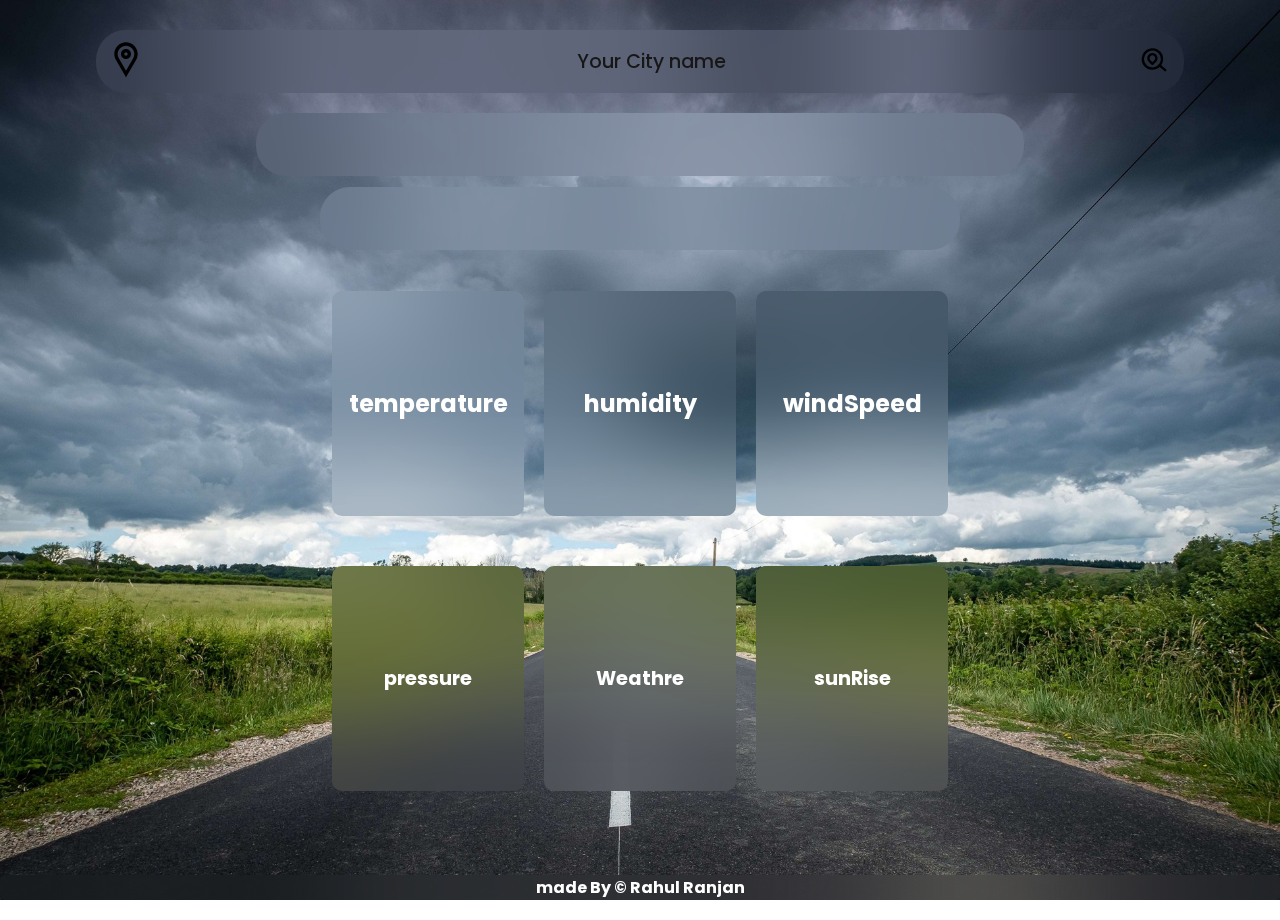
==== WeatherApp/index.html @ c3726b18 "first commit" ====
<!DOCTYPE html>
<html lang="en">

<head>
    <meta charset="UTF-8">
    <meta name="viewport" content="width=device-width, initial-scale=1.0">
    <title>Weathre App</title>
    <link rel="stylesheet" href="style.css">
</head>

<body>

    <div class="stage_1">
        <div id="dateTime">
            <div id="input">

                <button id="btn_location">
                    <svg width="40px" height="40px" viewBox="0 0 512 512" version="1.1"
                        xmlns="http://www.w3.org/2000/svg" xmlns:xlink="http://www.w3.org/1999/xlink">
                        <title>location</title>
                        <g id="Page-1" stroke="none" stroke-width="1" fill="none" fill-rule="evenodd">
                            <g id="Combined-Shape" fill="#000000" transform="translate(106.666667, 42.666667)">
                                <path
                                    d="M149.333333,7.10542736e-15 C231.807856,7.10542736e-15 298.666667,66.8588107 298.666667,149.333333 C298.666667,174.270044 292.571852,197.766489 281.750846,218.441128 L149.333333,448 L19.9831547,224.008666 C7.25333333,202.026667 2.84217094e-14,176.537017 2.84217094e-14,149.333333 C2.84217094e-14,66.8588107 66.8588107,7.10542736e-15 149.333333,7.10542736e-15 Z M149.333333,42.6666667 C90.42296,42.6666667 42.6666667,90.42296 42.6666667,149.333333 C42.6666667,166.273109 46.5745408,182.526914 53.969702,197.200195 L57.5535689,203.746216 L149.333333,362.666667 L241.761134,202.626841 C251.054097,186.579648 256,168.390581 256,149.333333 C256,90.42296 208.243707,42.6666667 149.333333,42.6666667 Z M149.333333,85.3333333 C184.679557,85.3333333 213.333333,113.987109 213.333333,149.333333 C213.333333,184.679557 184.679557,213.333333 149.333333,213.333333 C113.987109,213.333333 85.3333333,184.679557 85.3333333,149.333333 C85.3333333,113.987109 113.987109,85.3333333 149.333333,85.3333333 Z M149.333333,128 C137.551259,128 128,137.551259 128,149.333333 C128,161.115408 137.551259,170.666667 149.333333,170.666667 C161.115408,170.666667 170.666667,161.115408 170.666667,149.333333 C170.666667,137.551259 161.115408,128 149.333333,128 Z">
                                </path>
                            </g>
                        </g>
                    </svg>
                </button>

                <div id="country"></div>

                <input class="input-field" id="city" type="text" placeholder="Your City name">

                <button id="btn_search" onclick="fetchData()">
                    <svg width="40px" height="40px" viewBox="0 -0.5 25 25" fill="none"
                        xmlns="http://www.w3.org/2000/svg">
                        <path fill-rule="evenodd" clip-rule="evenodd"
                            d="M5.5 11.9999C5.50034 9.13745 7.52262 6.67387 10.3301 6.11575C13.1376 5.55763 15.9484 7.06041 17.0435 9.70506C18.1386 12.3497 17.2131 15.3997 14.833 16.9897C12.4528 18.5798 9.28087 18.2671 7.257 16.2429C6.13183 15.1175 5.49981 13.5912 5.5 11.9999Z"
                            stroke="#000000" stroke-width="1.5" stroke-linecap="round" stroke-linejoin="round" />
                        <path fill-rule="evenodd" clip-rule="evenodd"
                            d="M11.5 14.9999L13.268 13.2429C13.7367 12.7781 14.0003 12.1454 14.0003 11.4854C14.0003 10.8253 13.7367 10.1926 13.268 9.72786C12.2894 8.75673 10.7106 8.75673 9.73199 9.72786C9.26328 10.1926 8.99963 10.8253 8.99963 11.4854C8.99963 12.1454 9.26328 12.7781 9.73199 13.2429L11.5 14.9999Z"
                            stroke="#000000" stroke-width="1.5" stroke-linecap="round" stroke-linejoin="round" />
                        <path d="M15.972 15.9999L19.5 18.9999" stroke="#000000" stroke-width="1.5"
                            stroke-linecap="round" stroke-linejoin="round" />
                    </svg>
                </button>

            </div>

            <div id="time">
                <div id="hour"> </div>
                <div id="min"> </div>
                <div id="sec"> </div>
                <div id="sesation"> &nbsp;</div>
            </div>

            <div id="date">
                <div id="day"> </div>
                <div id="date"> </div>
                <div id="month"> </div>
                <div id="year"> </div>
            </div>
        </div>
    </div>

    <div class="stage_2">
        <div id="temperature">temperature</div>
        <div id="humidity">humidity</div>
        <div id="windSpeed">windSpeed</div>
    </div>

    <div class="stage_3">
        <div id="pressure">pressure</div>
        <div id="weather">Weathre</div>
        <div id="sunRise">sunRise</div>
    </div>
    <div class="foot">made By &copy; Rahul Ranjan</div>

    <script src="script.js"></script>
</body>

</html>
---- WeatherApp/style.css ----
@import url('https://fonts.googleapis.com/css2?family=M+PLUS+Rounded+1c:wght@300&family=Poppins:wght@100&display=swap');


*{
    margin: 0;
    padding: 0;
    box-sizing: border-box;
    font-family: 'Poppins', sans-serif;
}

body{
    background-image: url(image/bg.jpg);
    height: 100vh;
    width: 100%;
    background-position: center;
    background-repeat: no-repeat;
    background-size: cover;
    background-attachment: fixed;
}

.stage_1{
    
}
#input{
    width: 85vw;
    height: 7vh;
    padding: 10px;
    outline: none;
    border: 1px solid #171717;
    border-radius: 30px;
    margin: 10px 100px;
    display: flex;
    align-items: center;
    justify-content: center;
}

#input #btn_location{
    border:none;
    height: 6vh;
    background: none;
    
}

#input #country{
    margin: 10px;
}

#input .input-field{
    width: 85vw;
    height: 6.5vh;
    background: transparent;
    border: 1px solid transparent;
    border-radius: 20px;
    margin-left:  30px;
    outline: none;
    font-size: 1.2rem;
    font-weight: bold;
    color: #ffffff;
    margin-left: 2px;
    text-align: center;
}


#input .input-field::placeholder{
    color: #171717;
    font-weight: 500;
}


#input #btn_search {
    border:none;
    height: 6vh;
    background: none;

}

#dateTime{
    display: flex;
    justify-content: center;
    align-items: center;
    flex-direction: column;
    margin-top: 20px;
    font-family: 'M PLUS Rounded 1c', sans-serif;
    font-family: 'Poppins', sans-serif;
    color: #ffffff;
}

#dateTime #time{
    width: 60vw;
    height: 7vh;
    padding: 10px;
    outline: none;
    border: 1px solid transparent;
    border-radius: 30px;
    margin: 10px 100px;
    display: flex;
    align-items: center;
    justify-content: center;
    font-size: xx-large;
}

#dateTime #date{
    width: 50vw;
    height: 7vh;
    padding: 10px;
    outline: none;
    border: 1px solid transparent;
    border-radius: 30px;
    margin: 1px;
    display: flex;
    align-items: center;
    justify-content: center;
    font-size: x-large;
    
}
#date,
#time,
#input{
    box-shadow: rgba(149, 157, 165, 0.2) 0px 8px 24px;
    backdrop-filter: blur(50px);
    border:none;
}


.stage_2{
    display: flex;
    justify-content: center;
    align-items: center;
    margin-top: 20px;
    padding: 10px;
    font-family: 'M PLUS Rounded 1c', sans-serif;
    font-family: 'Poppins', sans-serif;
    color: #ffffff;
}

#temperature,
#humidity,
#windSpeed{
    display: flex;
    justify-content: center;
    align-items: center;
    width: 15vw;
    height: 25vh;
    margin: 10px;
    padding: 10px;
    border: 1px solid transparent;
    border-radius: 10px;
    font-family: 'M PLUS Rounded 1c', sans-serif;
    font-family: 'Poppins', sans-serif;
    color: #ffffff;
    font-size: x-large;
    font-weight: bolder;
    box-shadow: rgba(149, 157, 165, 0.2) 0px 8px 24px;
    backdrop-filter: blur(50px);
}

.stage_3{
    display: flex;
    justify-content: center;
    align-items: center;
    margin-top: 20px;
    font-family: 'M PLUS Rounded 1c', sans-serif;
    font-family: 'Poppins', sans-serif;
    color: #ffffff;
}

#pressure,
#sunRise,
#weather{
    width: 15vw;
    height: 25vh;
    margin: 10px;
    padding: 10px;
    border: 1px solid transparent;
    border-radius: 10px;
    display: flex;
    align-items: center;
    justify-content: center;
    font-family: 'M PLUS Rounded 1c', sans-serif;
    font-family: 'Poppins', sans-serif;
    color: #ffffff;
    font-size: larger;
    font-weight: bolder;
    box-shadow: rgba(149, 157, 165, 0.2) 0px 8px 24px;
    backdrop-filter: blur(50px);
}

.foot{
    margin-top: auto;
    box-shadow: rgba(149, 157, 165, 0.2) 0px 8px 24px;
    backdrop-filter: blur(50px);
    border-radius: 5px;
    font-family: 'M PLUS Rounded 1c', sans-serif;
    font-family: 'Poppins', sans-serif;
    justify-content: center;
    align-items: center;
    display: flex;
    position: fixed;
    left: 0;
    bottom: 0;
    width: 100%;
    color: #ffffff;
    font-weight: bold;  
    text-align: center;
  }

  .temp,
  .humi,
  .wind,
  .weather
  {
    width: 50px;
    height: 50px;
    display: flex;
    justify-content: center;
    align-items: center;
    margin: 10px;
  }
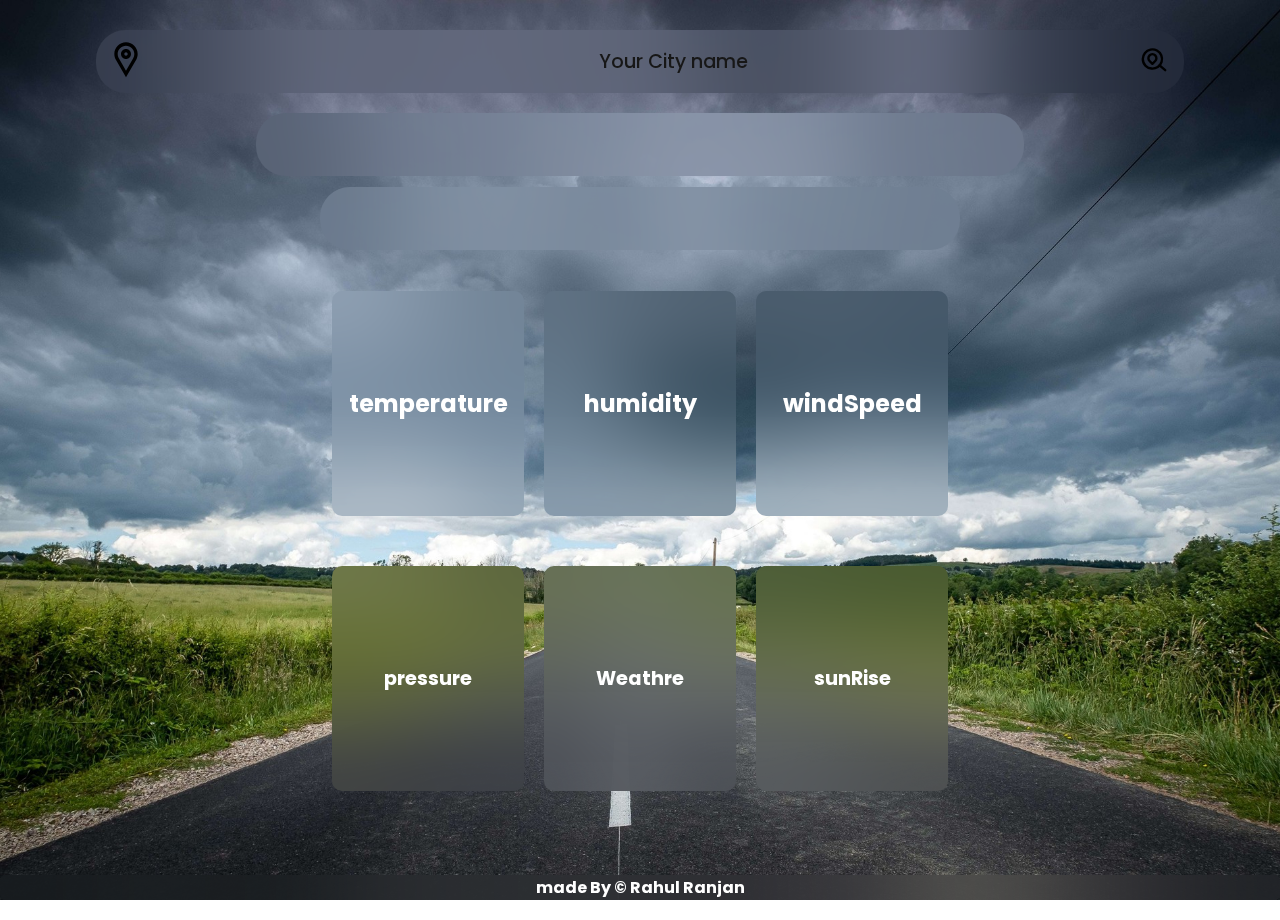
==== commit eb8f5c95: "country code update" ====
--- a/WeatherApp/index.html
+++ b/WeatherApp/index.html
@@ -28,22 +28,14 @@
                     </svg>
                 </button>
 
-                <div id="country"></div>
+                <div id="country" style="  width: 52px; margin-top: 19px">
+                   
+                </div>
 
                 <input class="input-field" id="city" type="text" placeholder="Your City name">
 
                 <button id="btn_search" onclick="fetchData()">
-                    <svg width="40px" height="40px" viewBox="0 -0.5 25 25" fill="none"
-                        xmlns="http://www.w3.org/2000/svg">
-                        <path fill-rule="evenodd" clip-rule="evenodd"
-                            d="M5.5 11.9999C5.50034 9.13745 7.52262 6.67387 10.3301 6.11575C13.1376 5.55763 15.9484 7.06041 17.0435 9.70506C18.1386 12.3497 17.2131 15.3997 14.833 16.9897C12.4528 18.5798 9.28087 18.2671 7.257 16.2429C6.13183 15.1175 5.49981 13.5912 5.5 11.9999Z"
-                            stroke="#000000" stroke-width="1.5" stroke-linecap="round" stroke-linejoin="round" />
-                        <path fill-rule="evenodd" clip-rule="evenodd"
-                            d="M11.5 14.9999L13.268 13.2429C13.7367 12.7781 14.0003 12.1454 14.0003 11.4854C14.0003 10.8253 13.7367 10.1926 13.268 9.72786C12.2894 8.75673 10.7106 8.75673 9.73199 9.72786C9.26328 10.1926 8.99963 10.8253 8.99963 11.4854C8.99963 12.1454 9.26328 12.7781 9.73199 13.2429L11.5 14.9999Z"
-                            stroke="#000000" stroke-width="1.5" stroke-linecap="round" stroke-linejoin="round" />
-                        <path d="M15.972 15.9999L19.5 18.9999" stroke="#000000" stroke-width="1.5"
-                            stroke-linecap="round" stroke-linejoin="round" />
-                    </svg>
+                    <img src="image/search.svg" alt="search">
                 </button>
 
             </div>
@@ -80,4 +72,4 @@
     <script src="script.js"></script>
 </body>
 
-</html>+</html>
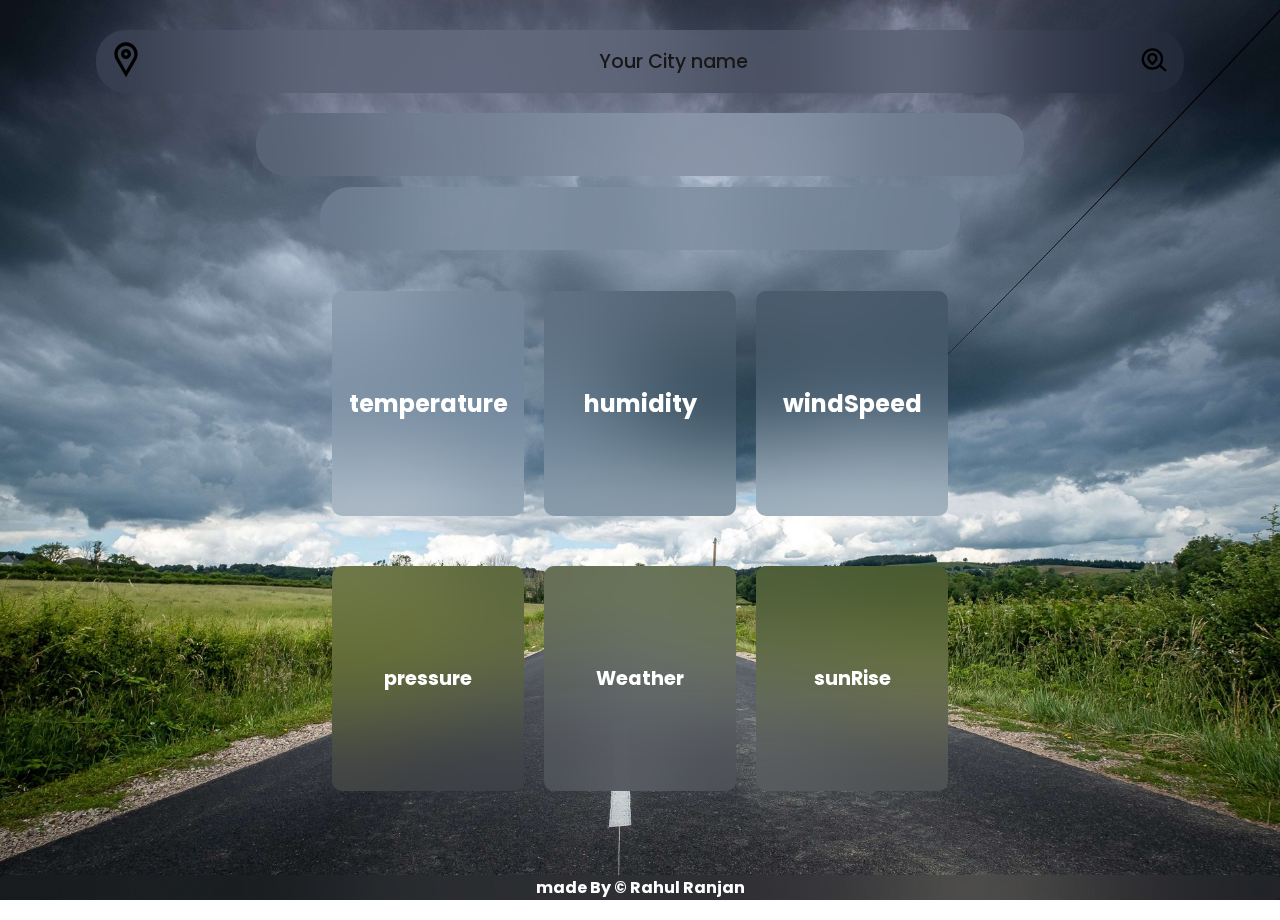
==== commit 5bb9b41d: "update" ====
--- a/WeatherApp/index.html
+++ b/WeatherApp/index.html
@@ -4,7 +4,7 @@
 <head>
     <meta charset="UTF-8">
     <meta name="viewport" content="width=device-width, initial-scale=1.0">
-    <title>Weathre App</title>
+    <title>Weather App</title>
     <link rel="stylesheet" href="style.css">
 </head>
 
@@ -64,7 +64,7 @@
 
     <div class="stage_3">
         <div id="pressure">pressure</div>
-        <div id="weather">Weathre</div>
+        <div id="weather">Weather</div>
         <div id="sunRise">sunRise</div>
     </div>
     <div class="foot">made By &copy; Rahul Ranjan</div>
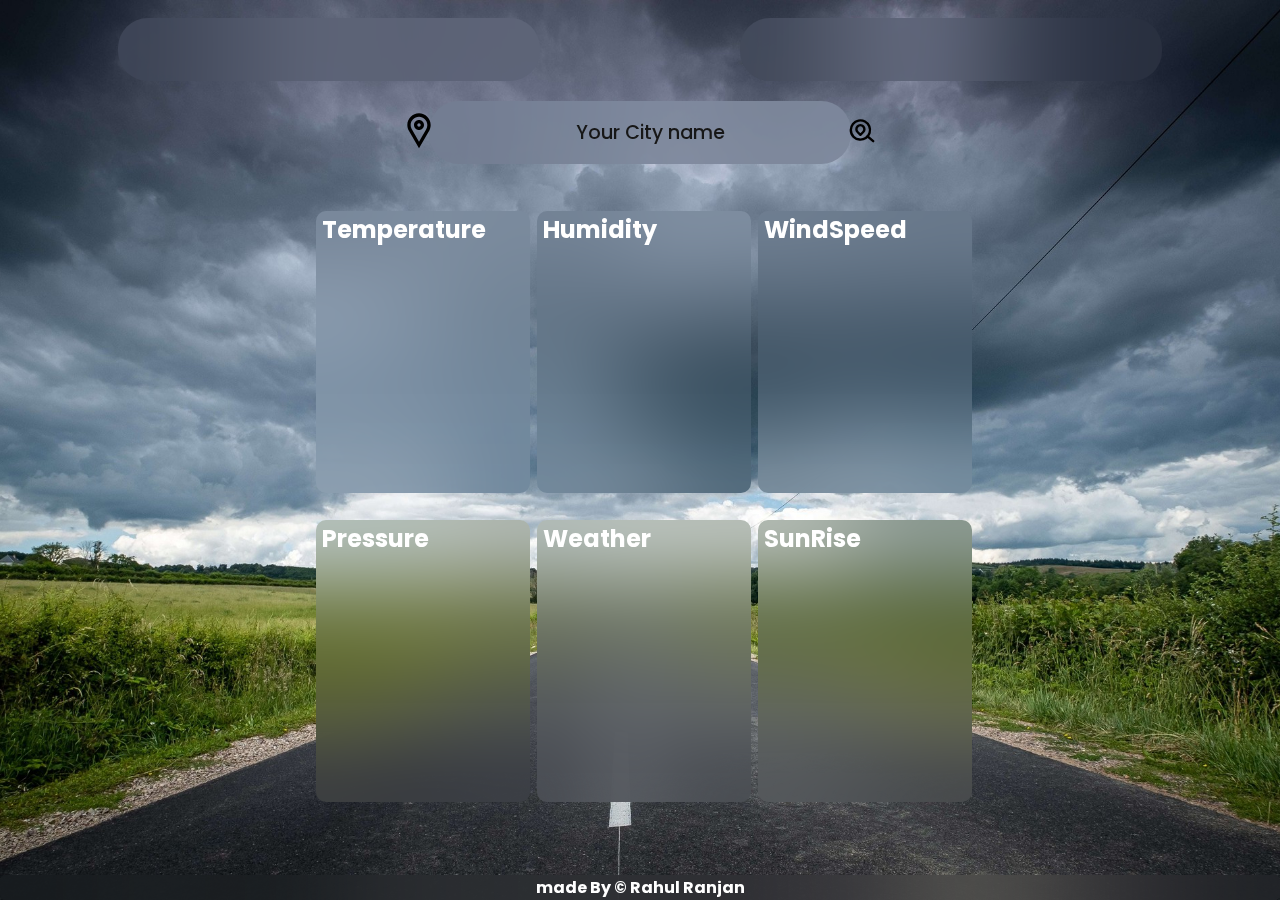
==== commit 7083e8d8: "complete" ====
--- a/WeatherApp/index.html
+++ b/WeatherApp/index.html
@@ -12,6 +12,11 @@
 
     <div class="stage_1">
         <div id="dateTime">
+            <div id="time"></div>
+            <div id="date"></div>
+        </div>
+
+        <div class="overdiv">
             <div id="input">
 
                 <button id="btn_location">
@@ -28,48 +33,39 @@
                     </svg>
                 </button>
 
-                <div id="country" style="  width: 52px; margin-top: 19px">
-                   
-                </div>
+                <div id="country" style="  width: 40px;height: 40px; margin-top: 19px"></div>
 
-                <input class="input-field" id="city" type="text" placeholder="Your City name">
+                <input class="input-field" id="city" placeholder="Your City name">
 
                 <button id="btn_search" onclick="fetchData()">
                     <img src="image/search.svg" alt="search">
                 </button>
 
             </div>
-
-            <div id="time">
-                <div id="hour"> </div>
-                <div id="min"> </div>
-                <div id="sec"> </div>
-                <div id="sesation"> &nbsp;</div>
-            </div>
-
-            <div id="date">
-                <div id="day"> </div>
-                <div id="date"> </div>
-                <div id="month"> </div>
-                <div id="year"> </div>
-            </div>
         </div>
     </div>
 
     <div class="stage_2">
-        <div id="temperature">temperature</div>
-        <div id="humidity">humidity</div>
-        <div id="windSpeed">windSpeed</div>
+        <div id="box">&nbsp;Temperature<div id="temperature"></div>
+        </div>
+        <div id="box">&nbsp;Humidity<div id="humidity"></div>
+        </div>
+        <div id="box">&nbsp;WindSpeed<div id="windSpeed"></div>
+        </div>
     </div>
 
     <div class="stage_3">
-        <div id="pressure">pressure</div>
-        <div id="weather">Weather</div>
-        <div id="sunRise">sunRise</div>
+        <div id="box">&nbsp;Pressure<div id="pressure"></div>
+        </div>
+        <div id="box">&nbsp;Weather<div id="weather"></div>
+        </div>
+        <div id="box">&nbsp;SunRise<div id="sunRise"></div>
+        </div>
     </div>
+
     <div class="foot">made By &copy; Rahul Ranjan</div>
 
     <script src="script.js"></script>
 </body>
 
-</html>
+</html>--- a/WeatherApp/style.css
+++ b/WeatherApp/style.css
@@ -16,22 +16,22 @@
     background-repeat: no-repeat;
     background-size: cover;
     background-attachment: fixed;
-}
-
-.stage_1{
-    
-}
+    overflow-y: hidden;
+}
+
+
 #input{
-    width: 85vw;
+    width: 33vw;
     height: 7vh;
     padding: 10px;
     outline: none;
-    border: 1px solid #171717;
+    border: 1px solid transparent;
     border-radius: 30px;
     margin: 10px 100px;
     display: flex;
     align-items: center;
     justify-content: center;
+    font-size: xx-large;
 }
 
 #input #btn_location{
@@ -46,17 +46,15 @@
 }
 
 #input .input-field{
-    width: 85vw;
+    width: 33vw;
     height: 6.5vh;
     background: transparent;
     border: 1px solid transparent;
     border-radius: 20px;
-    margin-left:  30px;
     outline: none;
     font-size: 1.2rem;
     font-weight: bold;
     color: #ffffff;
-    margin-left: 2px;
     text-align: center;
 }
 
@@ -78,15 +76,14 @@
     display: flex;
     justify-content: center;
     align-items: center;
-    flex-direction: column;
-    margin-top: 20px;
+    margin-top: 8px;
     font-family: 'M PLUS Rounded 1c', sans-serif;
     font-family: 'Poppins', sans-serif;
     color: #ffffff;
 }
 
 #dateTime #time{
-    width: 60vw;
+    width: 33vw;
     height: 7vh;
     padding: 10px;
     outline: none;
@@ -100,19 +97,22 @@
 }
 
 #dateTime #date{
-    width: 50vw;
+    width: 33vw;
     height: 7vh;
     padding: 10px;
     outline: none;
     border: 1px solid transparent;
     border-radius: 30px;
-    margin: 1px;
-    display: flex;
-    align-items: center;
-    justify-content: center;
-    font-size: x-large;
+    margin: 10px 100px;
+    display: flex;
+    align-items: center;
+    justify-content: center;
+    font-size: xx-large;
     
 }
+
+
+
 #date,
 #time,
 #input{
@@ -135,7 +135,10 @@
 
 #temperature,
 #humidity,
-#windSpeed{
+#windSpeed,
+#pressure,
+#sunRise,
+#weather{
     display: flex;
     justify-content: center;
     align-items: center;
@@ -153,37 +156,32 @@
     box-shadow: rgba(149, 157, 165, 0.2) 0px 8px 24px;
     backdrop-filter: blur(50px);
 }
+#box{
+    border: 1px solid transparent;
+    border-radius: 10px;
+    font-family: 'M PLUS Rounded 1c', sans-serif;
+    font-family: 'Poppins', sans-serif;
+    letter-spacing: px;
+    color: #ffffff;
+    font-size: x-large;
+    font-weight: bolder;
+    box-shadow: rgba(149, 157, 165, 0.2) 0px 8px 24px;
+    backdrop-filter: blur(50px);
+    margin-left: 7px;
+    margin-top: 7px;
+}
 
 .stage_3{
     display: flex;
     justify-content: center;
     align-items: center;
-    margin-top: 20px;
-    font-family: 'M PLUS Rounded 1c', sans-serif;
-    font-family: 'Poppins', sans-serif;
-    color: #ffffff;
-}
-
-#pressure,
-#sunRise,
-#weather{
-    width: 15vw;
-    height: 25vh;
-    margin: 10px;
-    padding: 10px;
-    border: 1px solid transparent;
-    border-radius: 10px;
-    display: flex;
-    align-items: center;
-    justify-content: center;
-    font-family: 'M PLUS Rounded 1c', sans-serif;
-    font-family: 'Poppins', sans-serif;
-    color: #ffffff;
-    font-size: larger;
-    font-weight: bolder;
-    box-shadow: rgba(149, 157, 165, 0.2) 0px 8px 24px;
-    backdrop-filter: blur(50px);
-}
+    margin-bottom: 8px;
+    padding: 10px;
+    font-family: 'M PLUS Rounded 1c', sans-serif;
+    font-family: 'Poppins', sans-serif;
+    color: #ffffff;
+}
+
 
 .foot{
     margin-top: auto;
@@ -207,7 +205,9 @@
   .temp,
   .humi,
   .wind,
-  .weather
+  .weather,
+  .pressure,
+  .rise
   {
     width: 50px;
     height: 50px;
@@ -215,4 +215,12 @@
     justify-content: center;
     align-items: center;
     margin: 10px;
+  }
+
+  .overdiv{
+    width: 100%;
+    display: flex;
+    justify-content: center;
+    align-items: center;
+    height: 100%;
   }